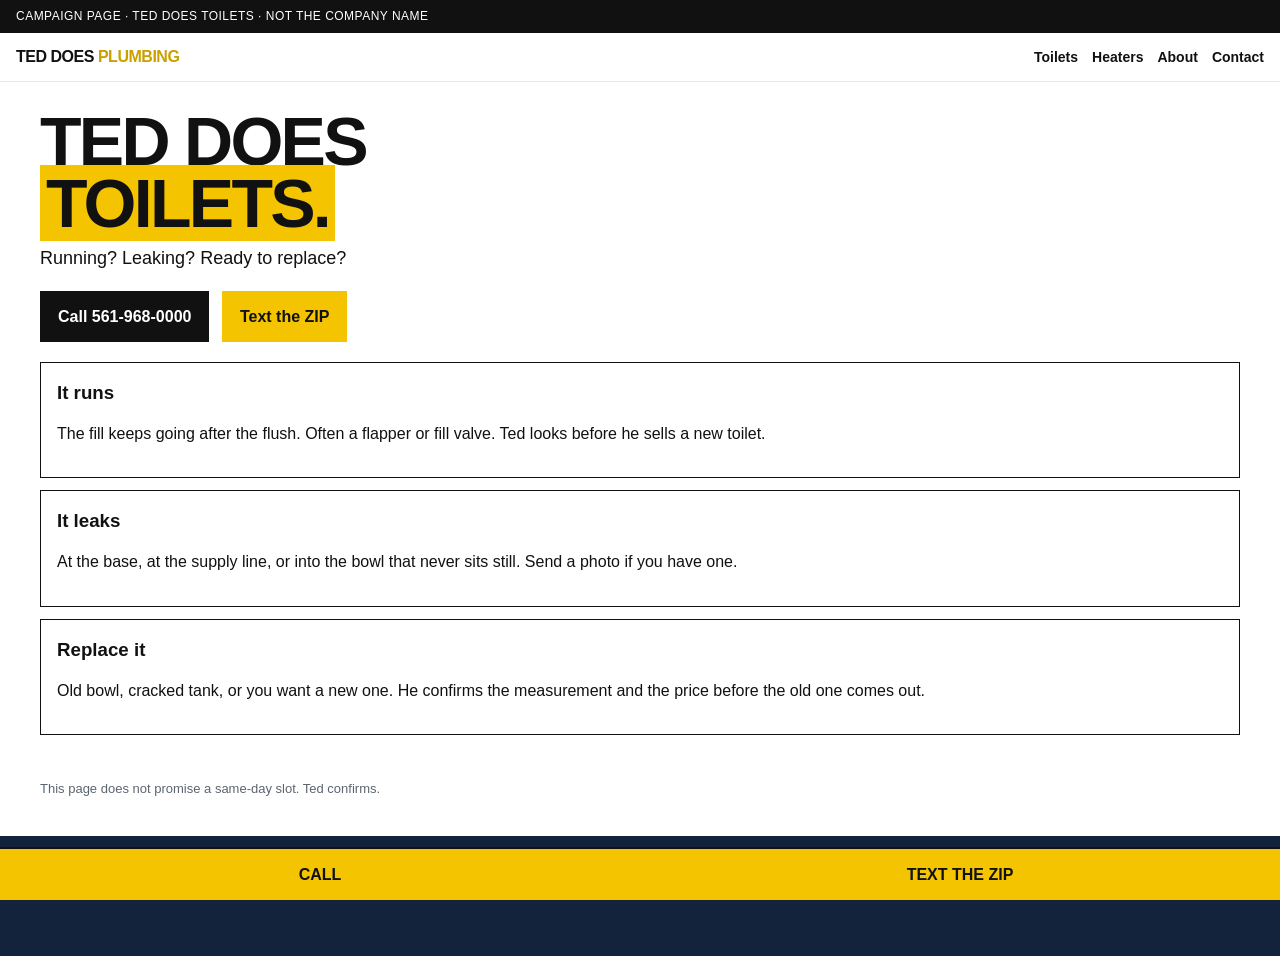
==== toilets.html @ 168a4441 "Add files via upload" ====
<!DOCTYPE html>
<html lang="en">
<head>
  <meta charset="utf-8">
  <meta name="viewport" content="width=device-width, initial-scale=1">
  <title>Ted Does Toilets | Palm Beach County</title>
  <meta name="description" content="Toilet running, leaking, or ready to replace in Palm Beach County. Ted Does Toilets.">
  <link rel="stylesheet" href="styles.css">
</head>
<body>
  <div class="flag">CAMPAIGN PAGE · TED DOES TOILETS · NOT THE COMPANY NAME</div>
  <header class="bar">
    <a class="brand" href="index.html">TED DOES <span>PLUMBING</span></a>
    <nav>
      <a href="toilets.html">Toilets</a>
      <a href="water-heaters.html">Heaters</a>
      <a href="about.html">About</a>
      <a href="contact.html">Contact</a>
    </nav>
  </header>
  <main class="hero">
    <h1>TED DOES<br><em>TOILETS.</em></h1>
    <p class="sub">Running? Leaking? Ready to replace?</p>
    <a class="cta" href="tel:5619680000">Call 561-968-0000</a>
    <a class="cta alt" href="contact.html">Text the ZIP</a>
  </main>
  <div class="grid">
    <article class="card">
      <h3>It runs</h3>
      <p>The fill keeps going after the flush. Often a flapper or fill valve. Ted looks before he sells a new toilet.</p>
    </article>
    <article class="card">
      <h3>It leaks</h3>
      <p>At the base, at the supply line, or into the bowl that never sits still. Send a photo if you have one.</p>
    </article>
    <article class="card">
      <h3>Replace it</h3>
      <p>Old bowl, cracked tank, or you want a new one. He confirms the measurement and the price before the old one comes out.</p>
    </article>
  </div>
  <section>
    <p class="note">This page does not promise a same-day slot. Ted confirms.</p>
  </section>
  <footer>Ted Does Plumbing · campaign: Ted Does Toilets · Palm Beach County</footer>
  <div class="callpad"><a href="tel:5619680000">CALL</a><a href="contact.html">TEXT THE ZIP</a></div>
</body>
</html>
---- styles.css ----
:root {
  --ink: #111;
  --yellow: #f5c400;
  --navy: #14233c;
  --paper: #fff;
  --line: #e6e6e6;
  --muted: #5c6570;
}
* { box-sizing: border-box; }
html, body { margin: 0; padding: 0; }
body {
  font-family: Arial, Helvetica, sans-serif;
  color: var(--ink);
  background: var(--paper);
  line-height: 1.45;
}
a { color: inherit; }
.bar {
  position: sticky; top: 0; z-index: 5;
  display: flex; justify-content: space-between; align-items: center;
  gap: 12px; padding: 12px 16px;
  background: #fff; border-bottom: 1px solid var(--line);
}
.brand { font-weight: 900; letter-spacing: -0.03em; text-decoration: none; }
.brand span { color: #c9a000; }
nav { display: flex; gap: 14px; font-size: 14px; }
nav a { text-decoration: none; font-weight: 700; }
.hero { padding: 28px 16px 8px; }
h1 { font-size: 42px; line-height: 0.92; margin: 0 0 10px; letter-spacing: -0.04em; }
h1 em { font-style: normal; background: var(--yellow); padding: 0 6px; }
.sub { font-size: 18px; margin: 0 0 16px; }
.cta {
  display: inline-block; background: var(--ink); color: #fff;
  text-decoration: none; font-weight: 800; padding: 14px 18px; margin: 4px 8px 4px 0;
}
.cta.alt { background: var(--yellow); color: #111; }
.note { color: var(--muted); font-size: 13px; }
.grid { display: grid; gap: 12px; padding: 8px 16px 24px; }
.card {
  border: 1px solid var(--ink); padding: 16px;
}
.card h2, .card h3 { margin: 0 0 6px; }
.card a { font-weight: 800; }
section { padding: 8px 16px 24px; }
h2 { font-size: 28px; letter-spacing: -0.03em; margin: 0 0 8px; }
ul { padding-left: 18px; }
li { margin: 6px 0; }
form { display: grid; gap: 10px; max-width: 520px; }
input, textarea, select {
  width: 100%; font: inherit; padding: 12px; border: 1px solid #111;
}
button.cta { border: 0; width: fit-content; }
footer {
  background: var(--navy); color: #fff; padding: 20px 16px 80px; font-size: 14px;
}
footer a { color: var(--yellow); }
.callpad {
  position: fixed; left: 0; right: 0; bottom: 0;
  display: flex; background: var(--yellow); border-top: 2px solid #111;
}
.callpad a {
  flex: 1; text-align: center; padding: 14px 8px; font-weight: 900;
  text-decoration: none;
}
.flag {
  background: #111; color: #fff; padding: 8px 16px; font-size: 12px; letter-spacing: 0.04em;
}
@media (min-width: 800px) {
  .hero, section, .grid { padding-left: 40px; padding-right: 40px; }
  .grid.two { grid-template-columns: 1fr 1fr; }
  h1 { font-size: 68px; }
}
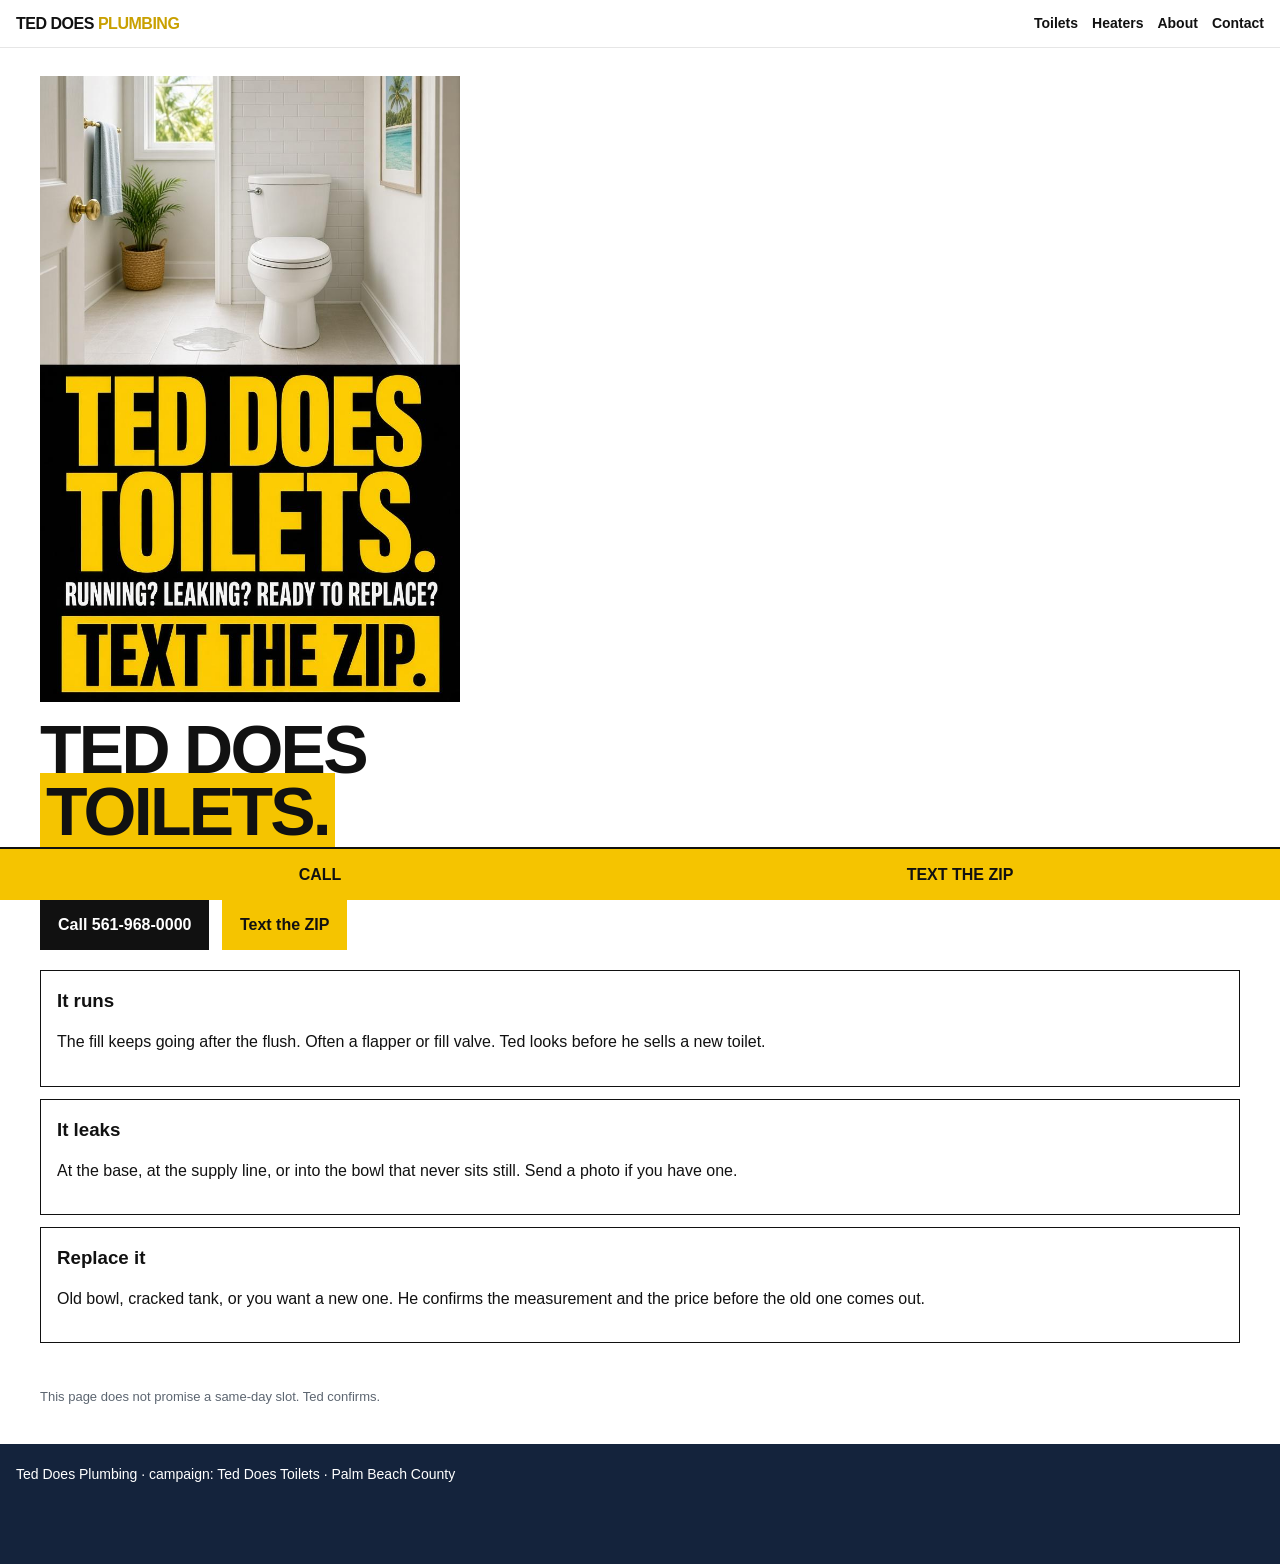
==== commit 5323fa23: "Add files via upload" ====
--- a/toilets.html
+++ b/toilets.html
@@ -8,7 +8,6 @@
   <link rel="stylesheet" href="styles.css">
 </head>
 <body>
-  <div class="flag">CAMPAIGN PAGE · TED DOES TOILETS · NOT THE COMPANY NAME</div>
   <header class="bar">
     <a class="brand" href="index.html">TED DOES <span>PLUMBING</span></a>
     <nav>
@@ -19,6 +18,7 @@
     </nav>
   </header>
   <main class="hero">
+    <img src="hero-toilets.jpg" alt="Ted Does Toilets. Running, leaking, or ready to replace. Text the ZIP." style="width:100%;max-width:420px;display:block;margin:0 0 16px;">
     <h1>TED DOES<br><em>TOILETS.</em></h1>
     <p class="sub">Running? Leaking? Ready to replace?</p>
     <a class="cta" href="tel:5619680000">Call 561-968-0000</a>
